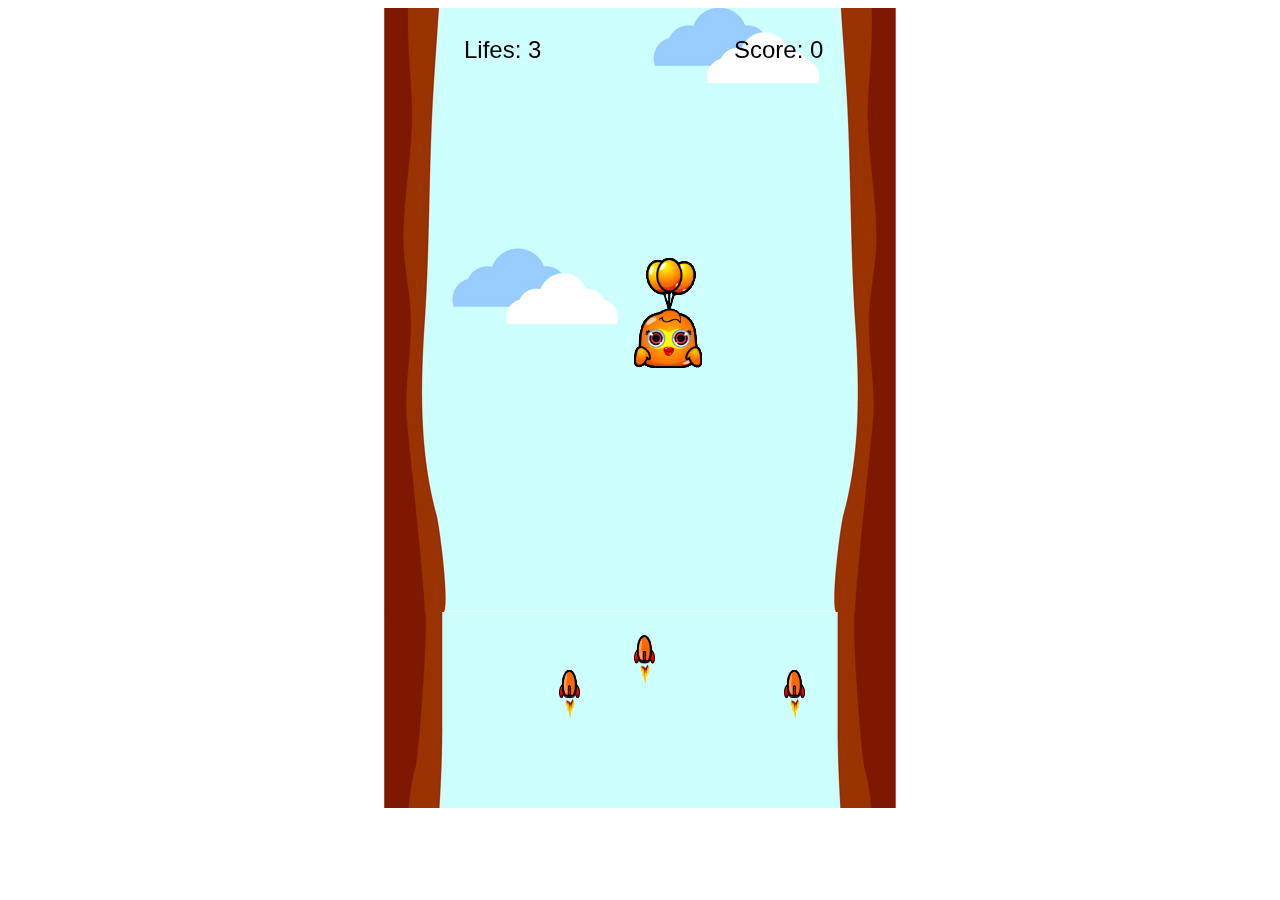
==== index.html @ 955ecdf4 "first commit" ====
<!DOCTYPE html>
<html lang="en">
<head>
  <meta charset="UTF-8">
  <meta name="viewport" content="width=device-width, initial-scale=1.0">
  <meta http-equiv="X-UA-Compatible" content="ie=edge">
  <link rel="stylesheet" href="css/styles.css">
  
  <title>Document</title>
</head>
<body>
  <section id="canvas-container">
    <canvas id="canvas" width="512" height="800"></canvas>
  </section>

  <script src="js/Susibird.js"></script>
  <script src="js/Rockets.js"></script>
  <script src="js/BadBird.js"></script>
  <script src="js/Board.js"></script>
  <script src="js/Game.js"></script>
  <script src="js/main.js"></script>
  
</body>
</html>
---- css/styles.css ----
canvas{
  /* border: 1px solid red; */
  margin: 0 auto;
}

body{
  text-align: center;
}
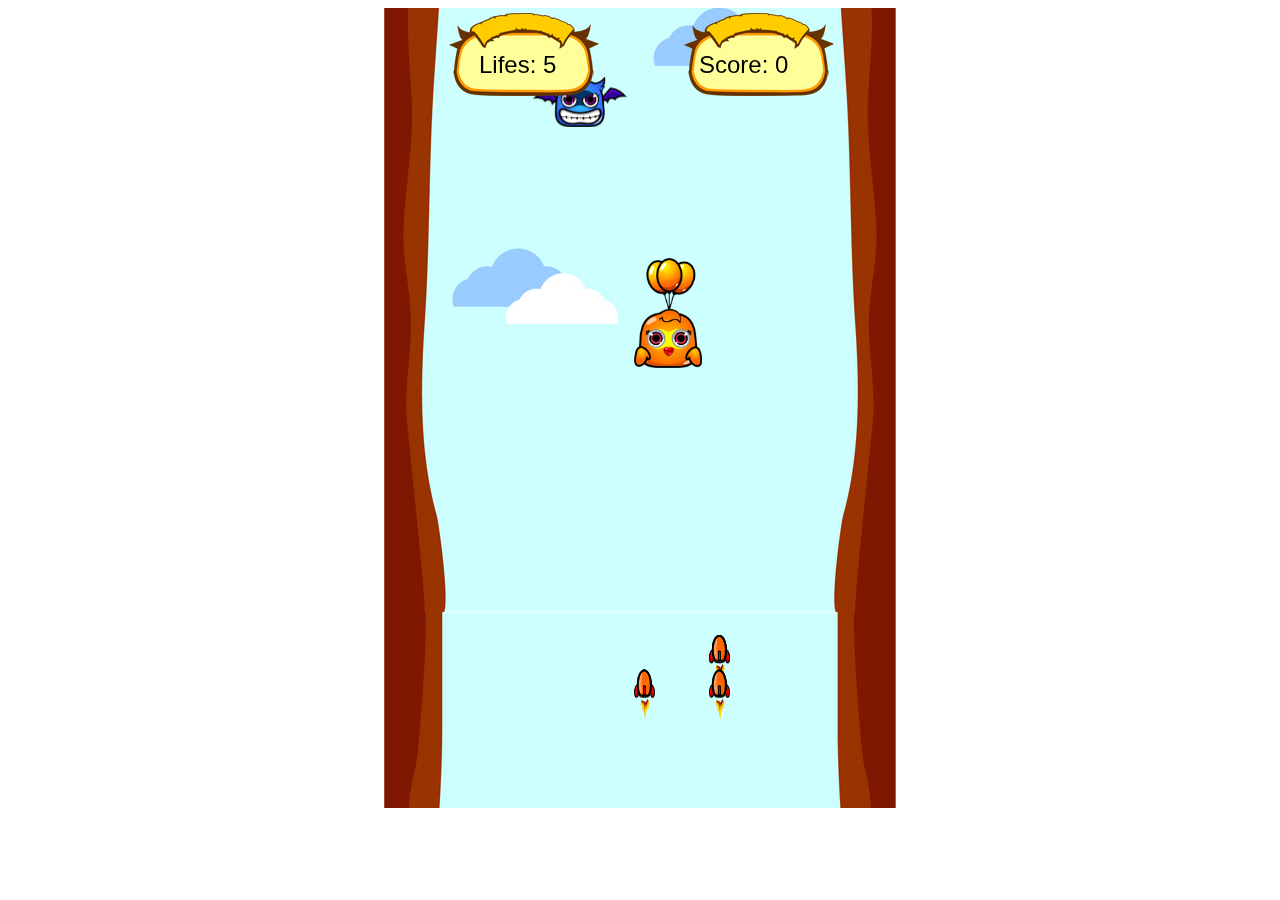
==== commit 7b5b2249: "everything works" ====
--- a/index.html
+++ b/index.html
@@ -17,6 +17,7 @@
   <script src="js/Rockets.js"></script>
   <script src="js/BadBird.js"></script>
   <script src="js/Board.js"></script>
+  <script src="js/Explosion.js"></script>
   <script src="js/Game.js"></script>
   <script src="js/main.js"></script>
   
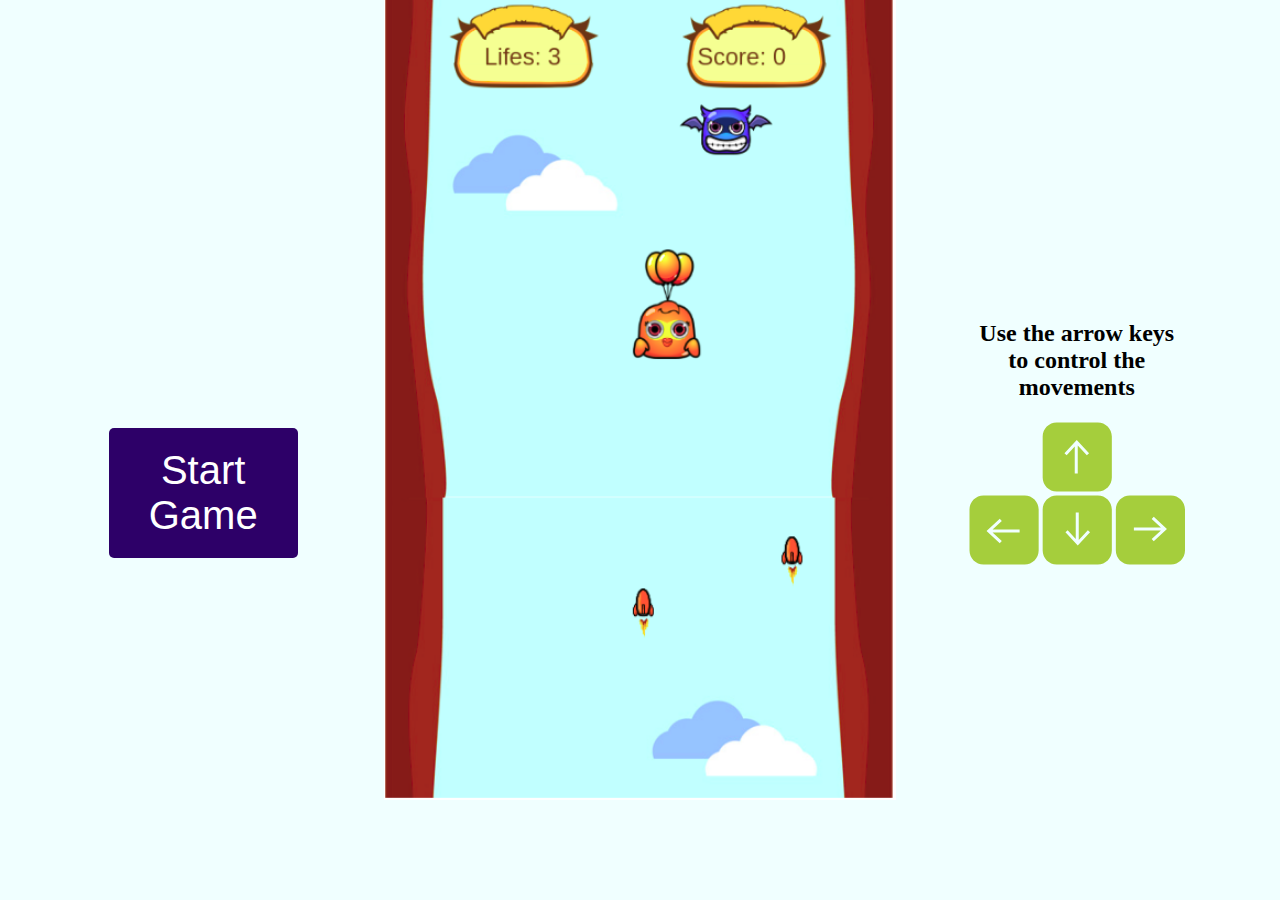
==== commit 886a901c: "starting webpage" ====
--- a/index.html
+++ b/index.html
@@ -9,9 +9,22 @@
   <title>Document</title>
 </head>
 <body>
-  <section id="canvas-container">
-    <canvas id="canvas" width="512" height="800"></canvas>
-  </section>
+  <div class="container">
+    <section class="game-intro">
+      <!-- <img src="./images/susibirds-logo.png" alt="" class="logo-img"> -->
+      <br>
+      <button id="start-button" onclick="loadGame()">Start<br>Game</button>      
+    </section>
+
+    <section id="canvas-container" class="canvas-container">
+      <canvas id="canvas" width="512" height="800"></canvas>
+    </section>
+
+    <section class="white">
+      <h2>Use the arrow keys to control the movements</h2>
+      <img src="./images/arrows.svg" alt="keyboard arrows" class="arrows-img">
+    </section>
+  </div>
 
   <script src="js/Susibird.js"></script>
   <script src="js/Rockets.js"></script>
--- a/css/styles.css
+++ b/css/styles.css
@@ -1,8 +1,62 @@
-canvas{
-  /* border: 1px solid red; */
+body{
+  margin: 0;
+  position: relative;
+  width: 100%;
+  /* background-image: url('../images/bg-0.jpg');
+  background-size: cover; */
+  background-color: azure;
+}
+
+.container {
+  width: 1092px;
   margin: 0 auto;
 }
 
-body{
+.game-intro img {
+  position: absolute;
+  top: 100px;
+  left: 500px;
+  z-index: 99;
+}
+
+.game-intro, .canvas-container, .white{
+  float: left;
   text-align: center;
+  position: relative;
+}
+
+.white{
+  width: 20%;
+  padding-top: 300px;
+  position: relative;
+}
+
+.game-intro{
+  width: 20%;
+  padding-top: 410px;
+  position: relative;
+}
+
+.canvas-container {
+  margin: 0;
+  background-image: url('../images/screenshot.png');
+  background-position-x: center;
+  background-size: 512px 800px;
+  background-repeat: no-repeat;
+  width: 60%;
+}
+
+canvas{
+  margin: 0 auto;
+}
+
+
+button {
+  font-size: 40px;
+  background-color: #2d0068;
+  color: #fff;
+  padding: 20px 40px;
+  border: 0;
+  box-shadow: 0;
+  border-radius: 5px;
 }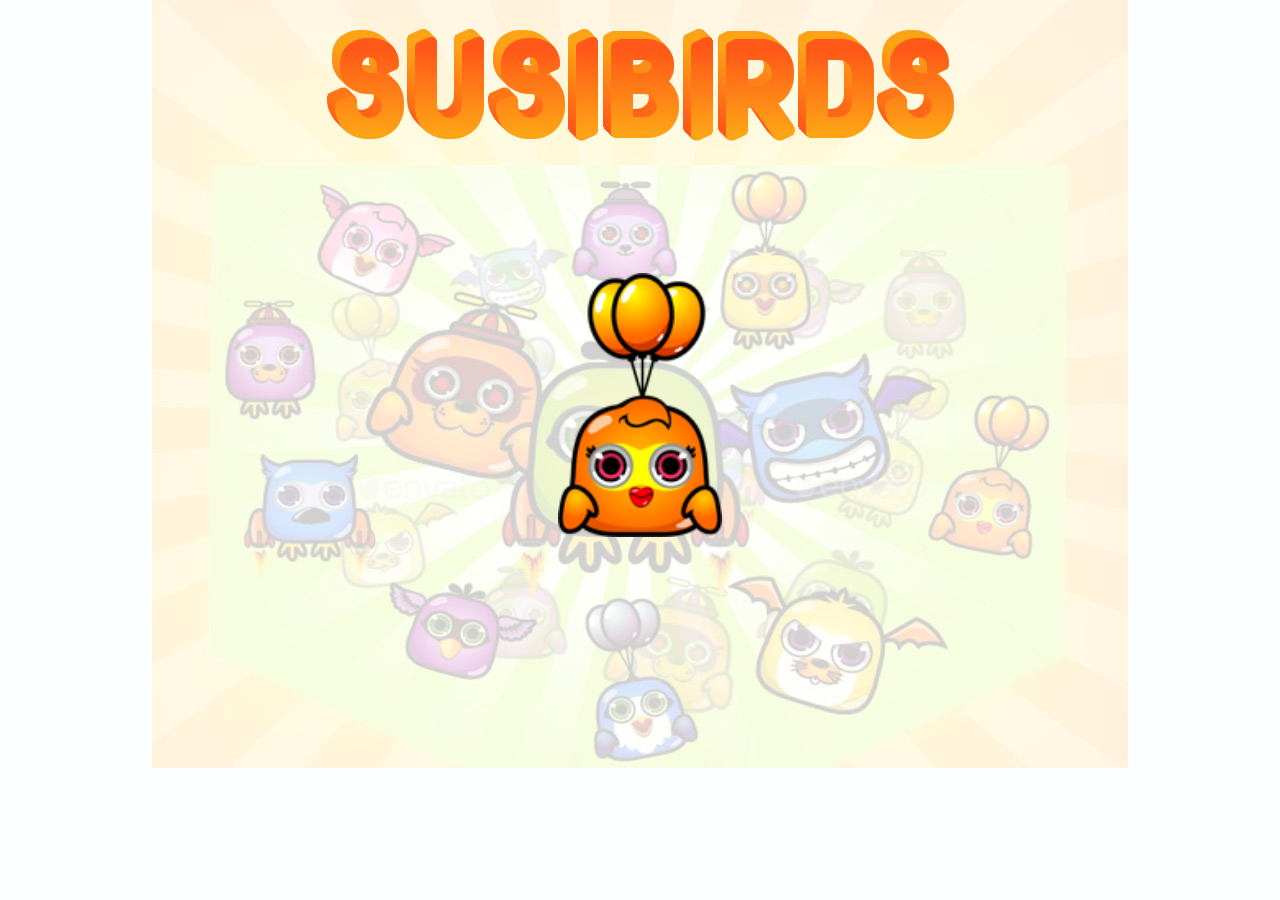
==== commit c5acd9a2: "almost finish" ====
--- a/index.html
+++ b/index.html
@@ -6,33 +6,20 @@
   <meta http-equiv="X-UA-Compatible" content="ie=edge">
   <link rel="stylesheet" href="css/styles.css">
   
-  <title>Document</title>
+  <title>SusiBird Game</title>
 </head>
 <body>
-  <div class="container">
-    <section class="game-intro">
-      <!-- <img src="./images/susibirds-logo.png" alt="" class="logo-img"> -->
-      <br>
-      <button id="start-button" onclick="loadGame()">Start<br>Game</button>      
-    </section>
-
-    <section id="canvas-container" class="canvas-container">
-      <canvas id="canvas" width="512" height="800"></canvas>
-    </section>
-
-    <section class="white">
-      <h2>Use the arrow keys to control the movements</h2>
-      <img src="./images/arrows.svg" alt="keyboard arrows" class="arrows-img">
-    </section>
+  <div class="container-main">
+    <div class="logo-container">
+      <section class="container">
+        <img src="./images/susibirds-logo.png" alt="image susibirds logo" class="logo-img">
+        <img src="./images/susiBird.png" alt="image susibirds" class="logo-img bird">
+        <!-- <div id="try-button" class="button"><a class="try-button" href="index.html">TRY SUSIBIRD</a></div>               -->
+      </section>
   </div>
-
-  <script src="js/Susibird.js"></script>
-  <script src="js/Rockets.js"></script>
-  <script src="js/BadBird.js"></script>
-  <script src="js/Board.js"></script>
-  <script src="js/Explosion.js"></script>
-  <script src="js/Game.js"></script>
-  <script src="js/main.js"></script>
-  
+  </div> 
+  <script language="javascript" type="text/javascript">
+    window.setTimeout('window.open("game.html","newsite")',4000);
+  </script> 
 </body>
 </html>--- a/css/styles.css
+++ b/css/styles.css
@@ -2,14 +2,42 @@
   margin: 0;
   position: relative;
   width: 100%;
-  /* background-image: url('../images/bg-0.jpg');
-  background-size: cover; */
   background-color: azure;
+}
+
+.container-main {
+  background-image: url('../images/bg-website.jpg');
+  background-position-x: center;
+  background-repeat: no-repeat;
+  height: 100vh;
+}
+#try-button {
+  display: block;
+  width: 50%;
+  margin: 0 auto;
+  height: 50px;
+}
+.logo-container {
+  background-color: rgba(255,255,255,0.8);
+  text-align: center;
+}
+
+.logo-img {
+  display: block;
+  margin: 0 auto;
+  margin-bottom: 100px;
+}
+
+.bird {
+  width: 15%;
+  height: auto;
 }
 
 .container {
   width: 1092px;
   margin: 0 auto;
+  text-align: center;
+  height: 100vh;
 }
 
 .game-intro img {
@@ -39,7 +67,7 @@
 
 .canvas-container {
   margin: 0;
-  background-image: url('../images/screenshot.png');
+  background-image: url('../images/screenshot-2.png');
   background-position-x: center;
   background-size: 512px 800px;
   background-repeat: no-repeat;
@@ -51,7 +79,7 @@
 }
 
 
-button {
+button, .button {
   font-size: 40px;
   background-color: #2d0068;
   color: #fff;
@@ -59,4 +87,11 @@
   border: 0;
   box-shadow: 0;
   border-radius: 5px;
-}+}
+
+.try-button {
+  width: 100%;
+  height: 100%;
+  color: #fff;
+  text-decoration: none;
+}
